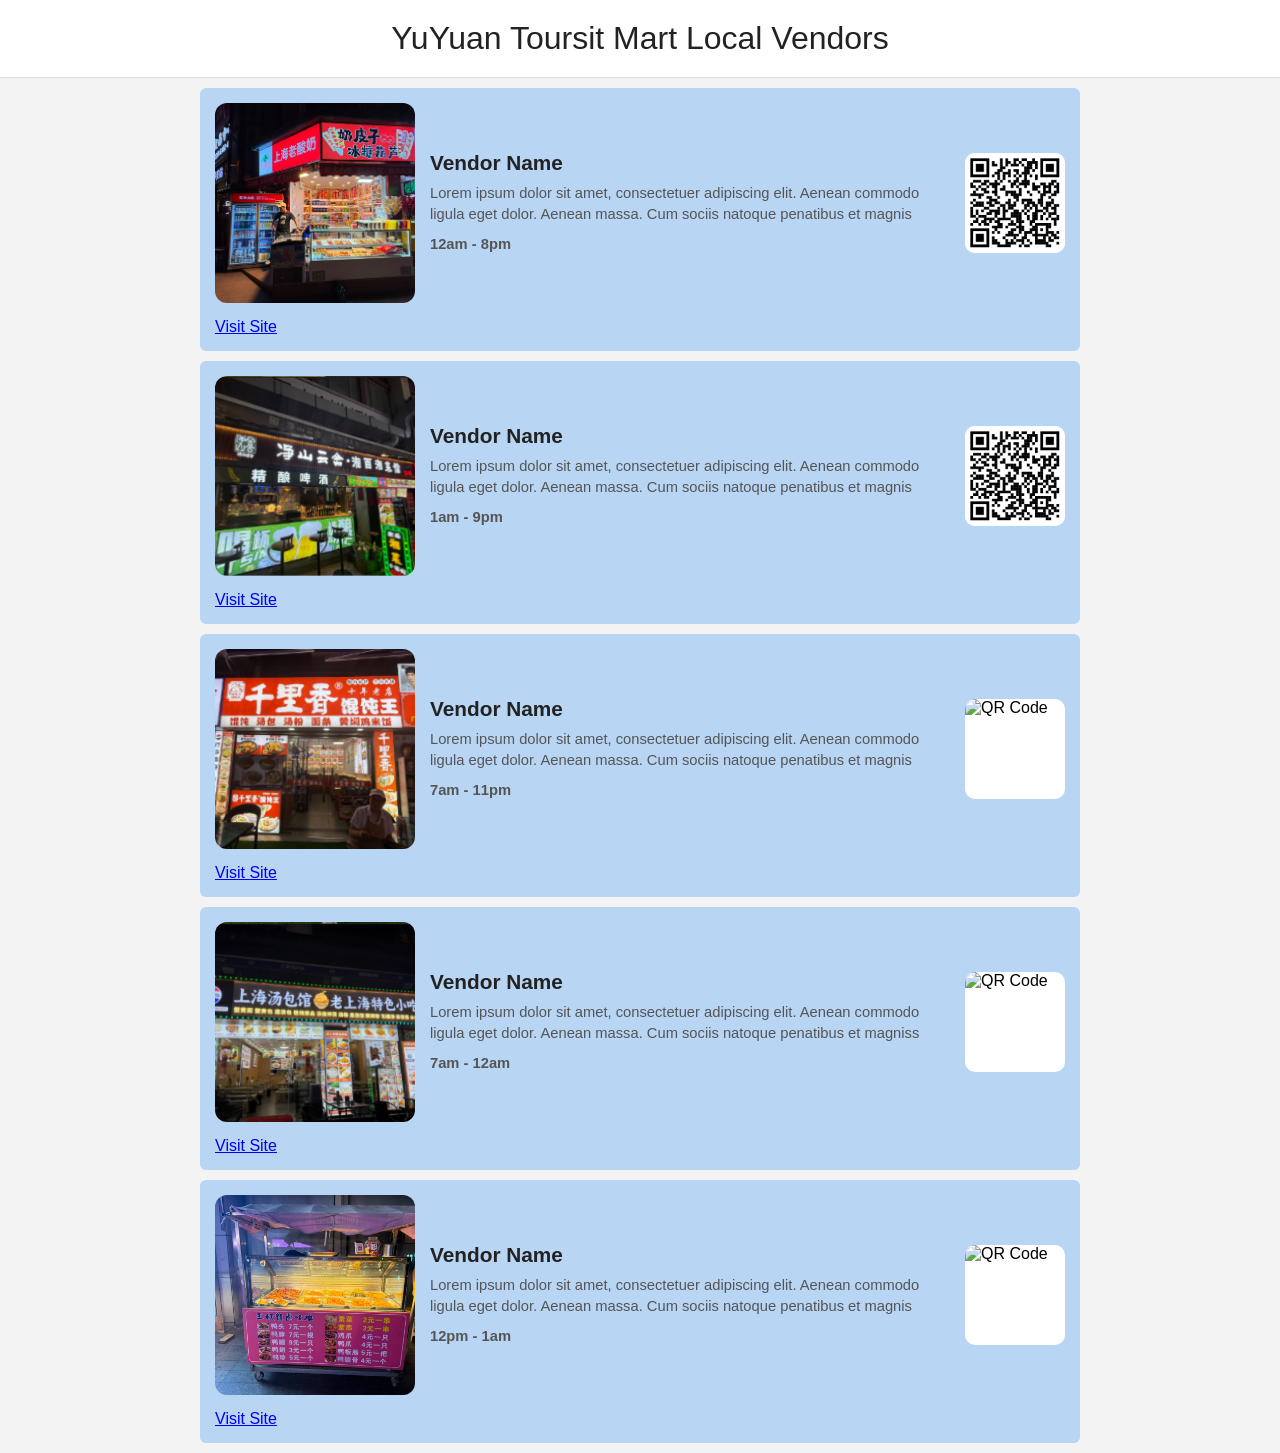
==== index.html @ 6b7d0f92 "Update index.html" ====
<!DOCTYPE html>
<html lang="en">
<head>
	<meta charset="UTF-8">
	<meta name="viewport" content="width=device-width, initial-scale=1.0">
	<title>Discover YuYuan's Local Night Market</title>
	<link rel="stylesheet" href="style.css">
</head>
<body>
	<header>
		<h1>YuYuan Toursit Mart Local Vendors</h1>
	</header>

	<!-- Grid for different Vendors -->
	<main class="vendor-grid">
    	<!-- Vendor Card -->
		<div class="vendor-card">
			<div class="vendor-image"><img src="images/v1_place.jpeg" alt="Vendor"></div>
					
			<div class="vendor-info">
				<h2>Vendor Name</h2>

				<p class="story">
					Lorem ipsum dolor sit amet, consectetuer adipiscing elit. 
					Aenean commodo ligula eget dolor. Aenean massa. Cum 
					sociis natoque penatibus et magnis
				</p>

				<p class="hours">
					<strong>12am - 8pm</strong>
				</p>
			</div>
			
			<div class="vendor-qr">
				<img src="qr/QR 1.png" alt="QR Code">
			</div>

			<a href="menus/v1/vendor1.html">Visit Site</a>
		</div>

		<!-- Vendor Card -->
		<div class="vendor-card">
			<div class="vendor-image"><img src="images/v2_place.png" alt="Vendor"></div>
					
			<div class="vendor-info">
				<h2>Vendor Name</h2>

				<p class="story">
					Lorem ipsum dolor sit amet, consectetuer adipiscing elit. 
					Aenean commodo ligula eget dolor. Aenean massa. Cum 
					sociis natoque penatibus et magnis
				</p>

				<p class="hours">
					<strong>1am - 9pm</strong>
				</p>
			</div>
			
			<div class="vendor-qr">
				<img src="qr/QR 2.png" alt="QR Code">
			</div>
			
			<a href="menus/v2/vendor2.html">Visit Site</a>			
		</div>

		<!-- Vendor Card -->
		<div class="vendor-card">
			<div class="vendor-image"><img src="images/v3_place.png" alt="Vendor"></div>
					
			<div class="vendor-info">
				<h2>Vendor Name</h2>

				<p class="story">
					Lorem ipsum dolor sit amet, consectetuer adipiscing elit. 
					Aenean commodo ligula eget dolor. Aenean massa. Cum 
					sociis natoque penatibus et magnis
				</p>

				<p class="hours">
					<strong>7am - 11pm</strong>
				</p>
			</div>
			
			<div class="vendor-qr">
				<img src="qr/QR 3.png" alt="QR Code">
			</div>

			<a href="menus/v3/vendor3.html">Visit Site</a>
		</div>

		<!-- Vendor Card -->
		<div class="vendor-card">
			<div class="vendor-image"><img src="images/v4_place.png" alt="Vendor"></div>
					
			<div class="vendor-info">
				<h2>Vendor Name</h2>

				<p class="story">
					Lorem ipsum dolor sit amet, consectetuer adipiscing elit. 
					Aenean commodo ligula eget dolor. Aenean massa. Cum 
					sociis natoque penatibus et magniss
				</p>

				<p class="hours">
					<strong>7am - 12am</strong>
				</p>
			</div>
			
			<div class="vendor-qr">
				<img src="qr/QR 4.png" alt="QR Code"> 
			</div>

			<a href="menus/v4/vendor4.html">Visit Site</a>
		</div>

		<div class="vendor-card">
			<div class="vendor-image"><img src="images/v5_place.jpeg" alt="Vendor"></div>
					
			<div class="vendor-info">
				<h2>Vendor Name</h2>

				<p class="story">
					Lorem ipsum dolor sit amet, consectetuer adipiscing elit. 
					Aenean commodo ligula eget dolor. Aenean massa. Cum 
					sociis natoque penatibus et magnis
				</p>

				<p class="hours">
					<strong>12pm - 1am</strong>
				</p>
			</div>
			
			<div class="vendor-qr">
				<img src="qr/QR 5.png" alt="QR Code">
			</div>

			<a href="menus/v5/vendor5.html">Visit Site</a>
		</div>
	</main>
</body>
</html>
---- style.css ----
/* ---------- General ---------- */

*{
    margin:0;
    padding:0;
    box-sizing:border-box;
}

body{
    font-family:Arial, Helvetica, sans-serif;
    background:#f3f3f3;
}

/* ---------- Header ---------- */

header{
    background:white;
    padding:20px;
    text-align:center;
    border-bottom:1px solid #ddd;
}

header h1{
    font-size:2rem;
    font-weight:500;
    color:#222;
}

/* ---------- Vendor Grid ---------- */

.vendor-grid{

    display:grid;

    /* One vendor per row */
    grid-template-columns:1fr;

    gap:10px;

    padding:10px;

    max-width:900px;

    margin:auto;
}

/* ---------- Vendor Card ---------- */

.vendor-card{
    display:grid;

    grid-template-columns:
        200px
        1fr
        100px;

    gap:15px;

    align-items:center;

    background:#b8d5f4;

    padding:15px;

    border-radius:6px;

    min-height:120px;
}

/* ---------- Vendor Image ---------- */

.vendor-image{
    width:200px;
    height:200px;

    border-radius:12px;
    /*background:linear-gradient(
        135deg,
        #ffe5c7,
        #ffbe82
    );*/

    overflow:hidden;
}

.vendor-image img{

    width:100%;
    height:100%;
    object-fit:cover;
}

/* ---------- Vendor Info ---------- */

.vendor-info h2{

    font-size:1.3rem;
    margin-bottom:8px;
    color:#222;
}

.vendor-info p{

    font-size:.92rem;
    color:#555;
    line-height:1.4;
}

.hours{

    margin-top:10px;
    color:#666;
}

/* ---------- QR Code ---------- */

.vendor-qr{

    width:100px;
    height:100px;

    background:white;

    border-radius:10px;

    display:flex;
    justify-content:center;
    align-items:center;

    overflow:hidden;
}

.vendor-qr img{

    width:100%;
    height:100%;
    object-fit:contain;
}

/* ---------- Mobile ---------- */

@media (max-width:600px){

    .vendor-card{

        grid-template-columns:
            100px
            1fr
            75px;

        gap:10px;
    }

    .vendor-image{

        width:100px;
        height:100px;
    }

    .vendor-qr{

        width:60px;
        height:60px;
    }

    .vendor-info h2{

        font-size:1.1rem;
    }

    .vendor-info p{

        font-size:.82rem;
    }

}
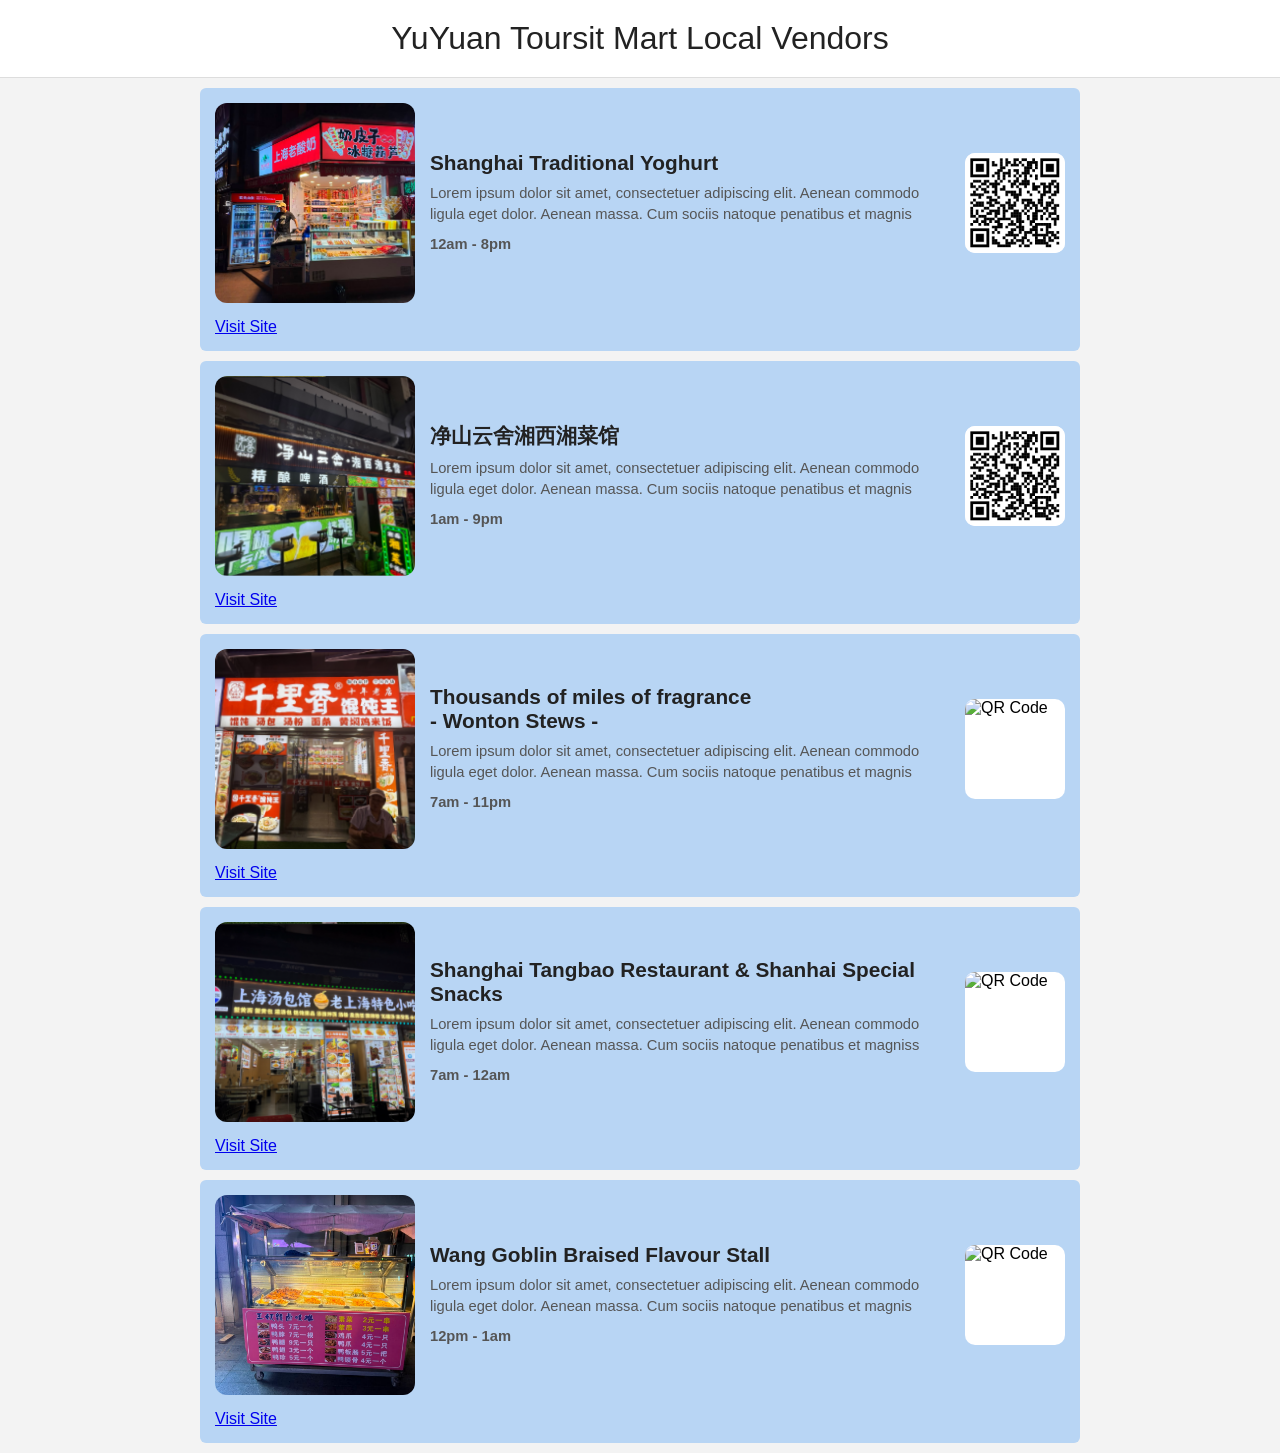
==== commit 18472bdc: "Update index.html" ====
--- a/index.html
+++ b/index.html
@@ -18,7 +18,7 @@
 			<div class="vendor-image"><img src="images/v1_place.jpeg" alt="Vendor"></div>
 					
 			<div class="vendor-info">
-				<h2>Vendor Name</h2>
+				<h2>Shanghai Traditional Yoghurt</h2>
 
 				<p class="story">
 					Lorem ipsum dolor sit amet, consectetuer adipiscing elit. 
@@ -43,7 +43,7 @@
 			<div class="vendor-image"><img src="images/v2_place.png" alt="Vendor"></div>
 					
 			<div class="vendor-info">
-				<h2>Vendor Name</h2>
+				<h2>净山云舍湘西湘菜馆</h2>
 
 				<p class="story">
 					Lorem ipsum dolor sit amet, consectetuer adipiscing elit. 
@@ -68,7 +68,7 @@
 			<div class="vendor-image"><img src="images/v3_place.png" alt="Vendor"></div>
 					
 			<div class="vendor-info">
-				<h2>Vendor Name</h2>
+				<h2>Thousands of miles of fragrance<br>- Wonton Stews -</h2>
 
 				<p class="story">
 					Lorem ipsum dolor sit amet, consectetuer adipiscing elit. 
@@ -93,7 +93,7 @@
 			<div class="vendor-image"><img src="images/v4_place.png" alt="Vendor"></div>
 					
 			<div class="vendor-info">
-				<h2>Vendor Name</h2>
+				<h2>Shanghai Tangbao Restaurant & Shanhai Special Snacks</h2>
 
 				<p class="story">
 					Lorem ipsum dolor sit amet, consectetuer adipiscing elit. 
@@ -117,7 +117,7 @@
 			<div class="vendor-image"><img src="images/v5_place.jpeg" alt="Vendor"></div>
 					
 			<div class="vendor-info">
-				<h2>Vendor Name</h2>
+				<h2>Wang Goblin Braised Flavour Stall</h2>
 
 				<p class="story">
 					Lorem ipsum dolor sit amet, consectetuer adipiscing elit. 
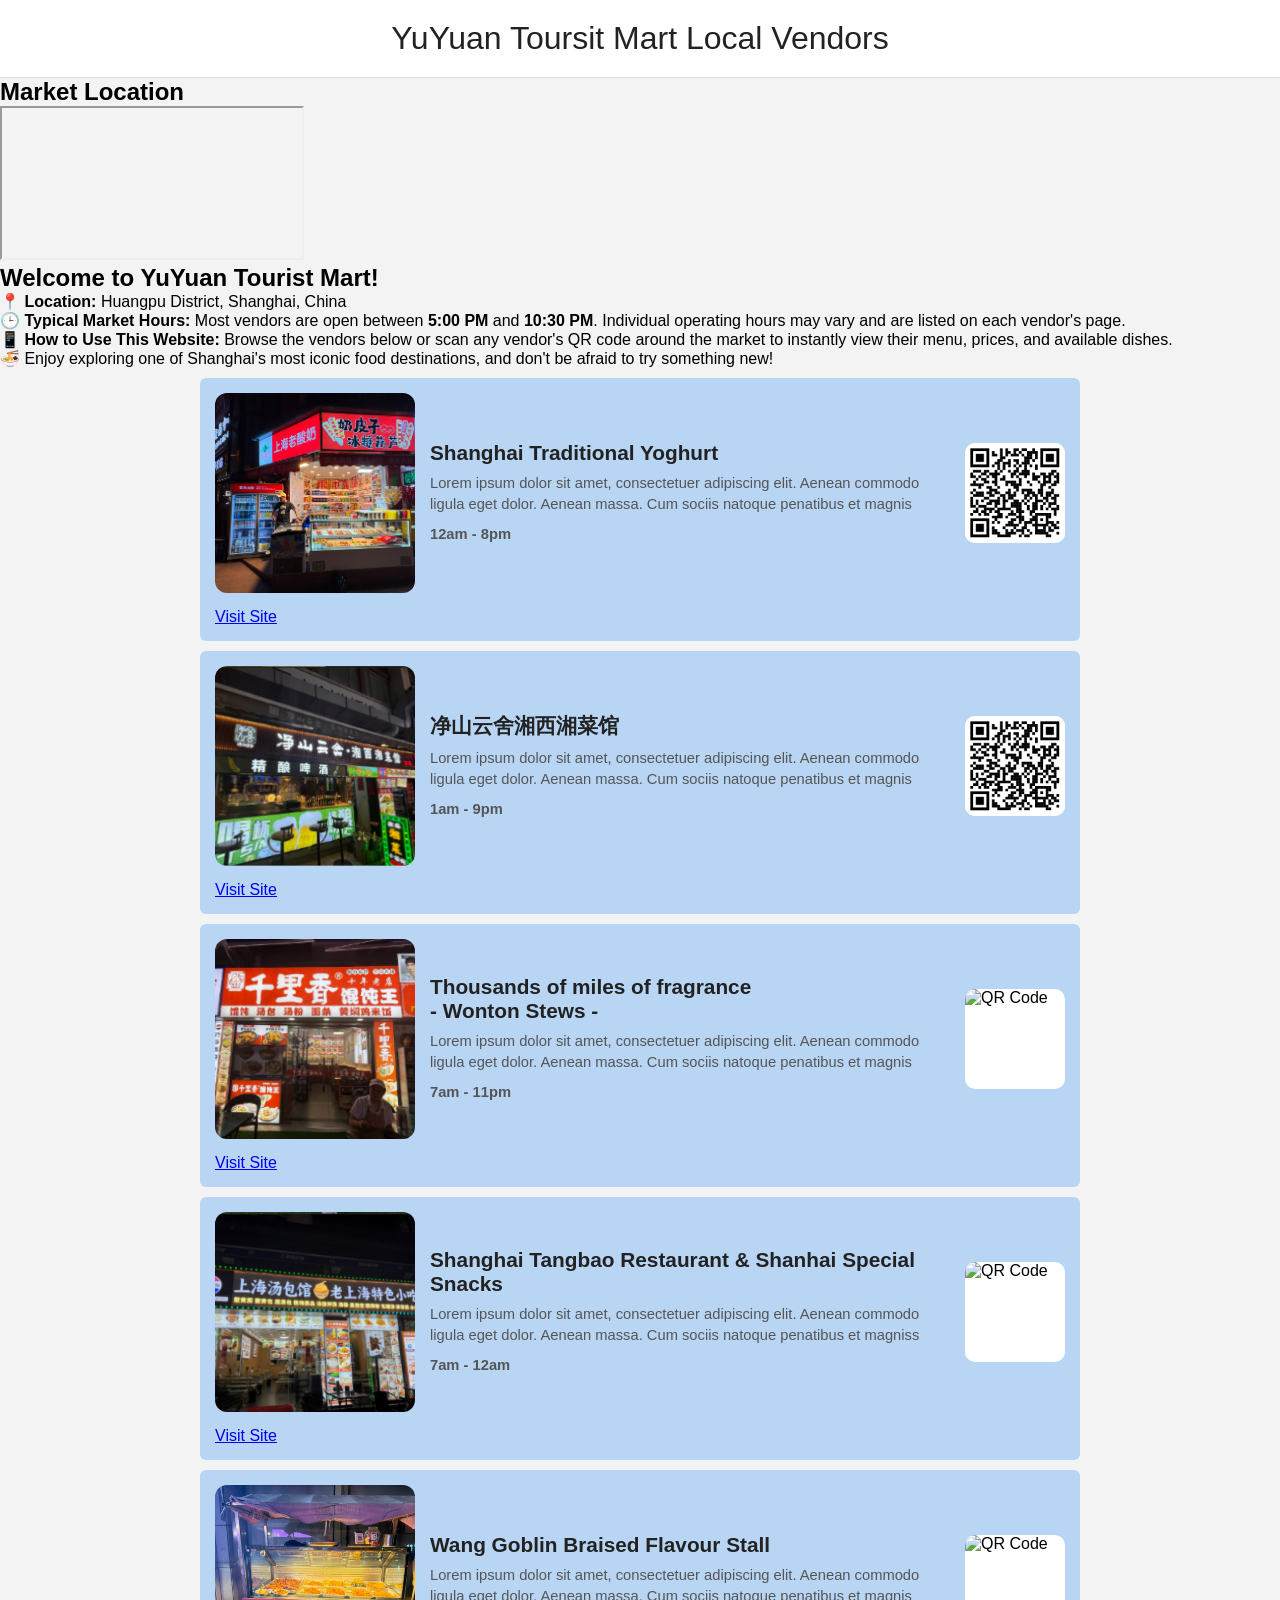
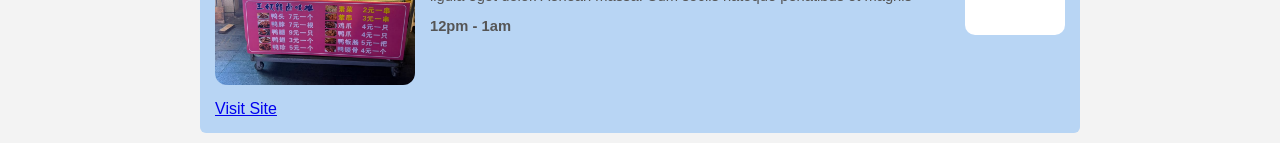
==== commit 91131bb8: "Update index.html" ====
--- a/index.html
+++ b/index.html
@@ -10,6 +10,49 @@
 	<header>
 		<h1>YuYuan Toursit Mart Local Vendors</h1>
 	</header>
+
+	<section class="map-section">
+
+    	<h2>Market Location</h2>
+
+		<div class="map-container">
+			<iframe
+				src="https://www.google.com/maps?q=YuYuan+Tourist+Mart+Shanghai&output=embed"
+				loading="lazy"
+				allowfullscreen
+				referrerpolicy="no-referrer-when-downgrade">
+			</iframe>
+		</div>
+
+	</section>
+
+	<section class="market-info">
+
+		<h2>Welcome to YuYuan Tourist Mart!</h2>
+
+		<p>
+			📍 <strong>Location:</strong> Huangpu District, Shanghai, China
+		</p>
+
+		<p>
+			🕒 <strong>Typical Market Hours:</strong> Most vendors are open between
+			<strong>5:00 PM</strong> and <strong>10:30 PM</strong>. Individual
+			operating hours may vary and are listed on each vendor's page.
+		</p>
+
+		<p>
+			📱 <strong>How to Use This Website:</strong> Browse the vendors below or
+			scan any vendor's QR code around the market to instantly view their menu,
+			prices, and available dishes.
+		</p>
+
+		<p>
+			🍜 Enjoy exploring one of Shanghai's most iconic food destinations, and
+			don't be afraid to try something new!
+		</p>
+
+	</section>
+
 
 	<!-- Grid for different Vendors -->
 	<main class="vendor-grid">
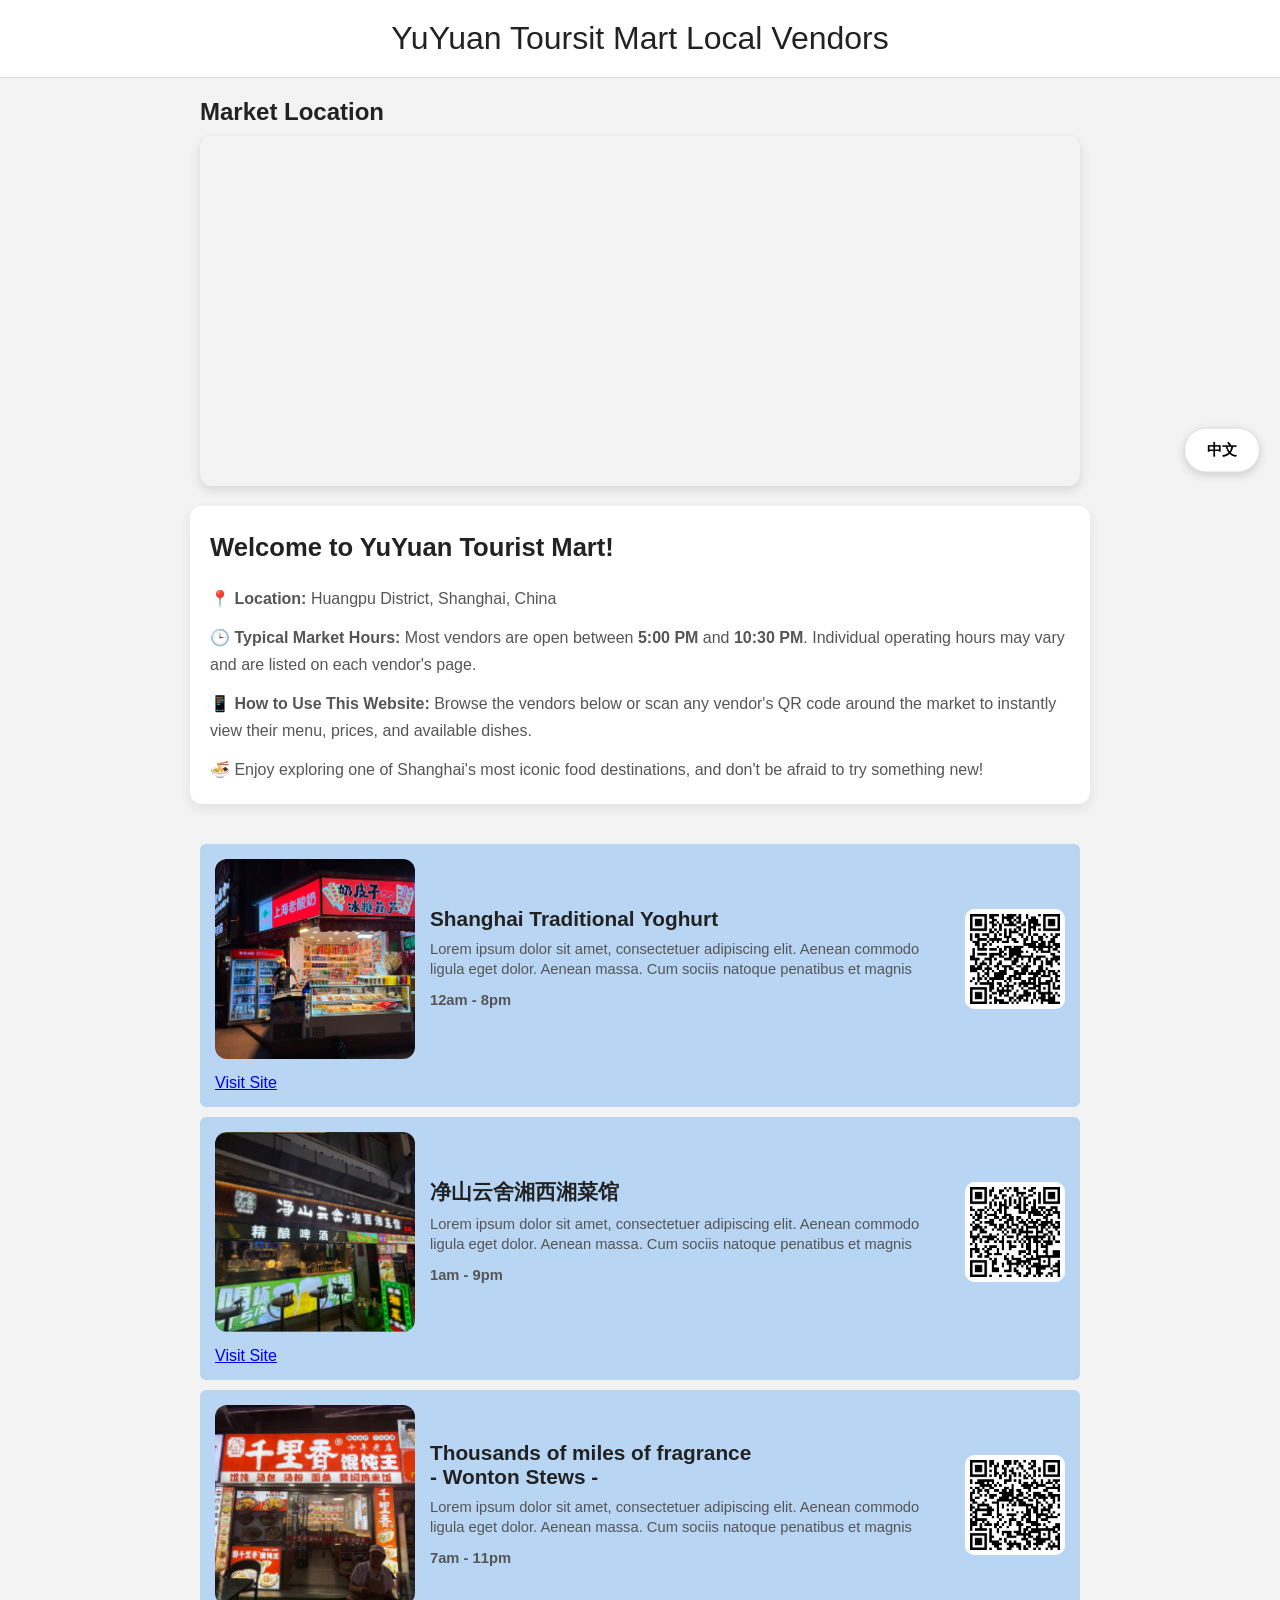
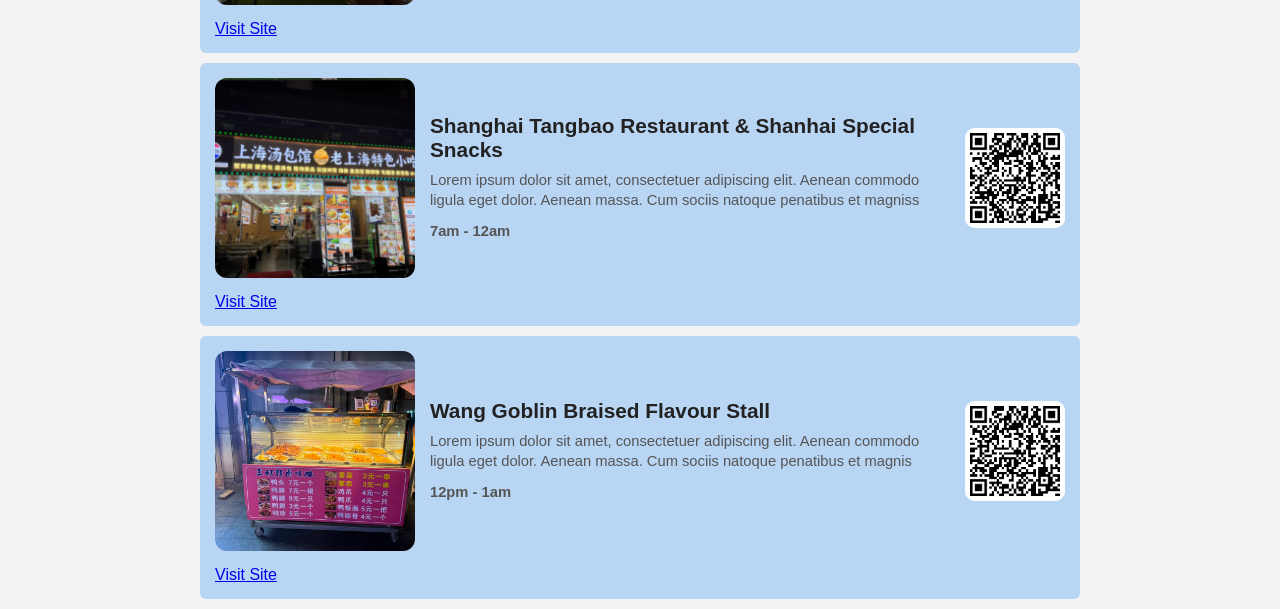
==== commit b81a13e0: "Update index.html" ====
--- a/index.html
+++ b/index.html
@@ -8,12 +8,12 @@
 </head>
 <body>
 	<header>
-		<h1>YuYuan Toursit Mart Local Vendors</h1>
+		<h1 data-en="YuYuan Toursit Mart Local Vendors" data-zh="豫园旅游商城本地商户">YuYuan Toursit Mart Local Vendors</h1>
 	</header>
 
 	<section class="map-section">
 
-    	<h2>Market Location</h2>
+    	<h2 data-en="Market Location" data-zh="市场位置">Market Location</h2>
 
 		<div class="map-container">
 			<iframe
@@ -28,25 +28,25 @@
 
 	<section class="market-info">
 
-		<h2>Welcome to YuYuan Tourist Mart!</h2>
+		<h2 data-en="Welcome to YuYuan Tourist Mart!" data-zh="欢迎来到豫园旅游商城！">Welcome to YuYuan Tourist Mart!</h2>
 
-		<p>
+		<p data-en="📍 <strong>Location:</strong> Huangpu District, Shanghai, China" data-zh="📍 <strong>地址：</strong>中国上海黄浦区">
 			📍 <strong>Location:</strong> Huangpu District, Shanghai, China
 		</p>
 
-		<p>
+		<p data-en="🕒 <strong>Typical Market Hours:</strong> Most vendors are open between <strong>5:00 PM</strong> and <strong>10:30 PM</strong>. Individual operating hours may vary and are listed on each vendor's page." data-zh="🕒 <strong>典型营业时间：</strong>大多数商户的营业时间为 <strong>下午5:00</strong> 至 <strong>晚上10:30</strong>。具体营业时间因商户而异，详情请见各商户页面。">
 			🕒 <strong>Typical Market Hours:</strong> Most vendors are open between
 			<strong>5:00 PM</strong> and <strong>10:30 PM</strong>. Individual
 			operating hours may vary and are listed on each vendor's page.
 		</p>
 
-		<p>
+		<p data-en="📱 <strong>How to Use This Website:</strong> Browse the vendors below or scan any vendor's QR code around the market to instantly view their menu, prices, and available dishes." data-zh="📱 <strong>使用说明：</strong>浏览下方商户列表，或扫描市场内任意商户的二维码，即可立即查看其菜单、价格和可选菜品。">
 			📱 <strong>How to Use This Website:</strong> Browse the vendors below or
 			scan any vendor's QR code around the market to instantly view their menu,
 			prices, and available dishes.
 		</p>
 
-		<p>
+		<p data-en="🍜 Enjoy exploring one of Shanghai's most iconic food destinations, and don't be afraid to try something new!" data-zh="🍜 尽情探索上海最具代表性的美食胜地之一，勇敢尝试新口味吧！">
 			🍜 Enjoy exploring one of Shanghai's most iconic food destinations, and
 			don't be afraid to try something new!
 		</p>
@@ -61,7 +61,7 @@
 			<div class="vendor-image"><img src="images/v1_place.jpeg" alt="Vendor"></div>
 					
 			<div class="vendor-info">
-				<h2>Shanghai Traditional Yoghurt</h2>
+				<h2 data-en="Shanghai Traditional Yoghurt" data-zh="上海传统酸奶">Shanghai Traditional Yoghurt</h2>
 
 				<p class="story">
 					Lorem ipsum dolor sit amet, consectetuer adipiscing elit. 
@@ -78,7 +78,7 @@
 				<img src="qr/QR 1.png" alt="QR Code">
 			</div>
 
-			<a href="menus/v1/vendor1.html">Visit Site</a>
+			<a href="menus/v1/vendor1.html" data-en="Visit Site" data-zh="访问网站">Visit Site</a>
 		</div>
 
 		<!-- Vendor Card -->
@@ -86,7 +86,7 @@
 			<div class="vendor-image"><img src="images/v2_place.png" alt="Vendor"></div>
 					
 			<div class="vendor-info">
-				<h2>净山云舍湘西湘菜馆</h2>
+				<h2 data-en="Jingshan Yunshe Xiangxi Hunan Restaurant" data-zh="净山云舍湘西湘菜馆">净山云舍湘西湘菜馆</h2>
 
 				<p class="story">
 					Lorem ipsum dolor sit amet, consectetuer adipiscing elit. 
@@ -103,7 +103,7 @@
 				<img src="qr/QR 2.png" alt="QR Code">
 			</div>
 			
-			<a href="menus/v2/vendor2.html">Visit Site</a>			
+			<a href="menus/v2/vendor2.html" data-en="Visit Site" data-zh="访问网站">Visit Site</a>			
 		</div>
 
 		<!-- Vendor Card -->
@@ -111,7 +111,7 @@
 			<div class="vendor-image"><img src="images/v3_place.png" alt="Vendor"></div>
 					
 			<div class="vendor-info">
-				<h2>Thousands of miles of fragrance<br>- Wonton Stews -</h2>
+				<h2 data-en="Thousands of miles of fragrance<br>- Wonton Stews -" data-zh="千里飘香<br>- 馄饨煲 -">Thousands of miles of fragrance<br>- Wonton Stews -</h2>
 
 				<p class="story">
 					Lorem ipsum dolor sit amet, consectetuer adipiscing elit. 
@@ -128,7 +128,7 @@
 				<img src="qr/QR 3.png" alt="QR Code">
 			</div>
 
-			<a href="menus/v3/vendor3.html">Visit Site</a>
+			<a href="menus/v3/vendor3.html" data-en="Visit Site" data-zh="访问网站">Visit Site</a>
 		</div>
 
 		<!-- Vendor Card -->
@@ -136,7 +136,7 @@
 			<div class="vendor-image"><img src="images/v4_place.png" alt="Vendor"></div>
 					
 			<div class="vendor-info">
-				<h2>Shanghai Tangbao Restaurant & Shanhai Special Snacks</h2>
+				<h2 data-en="Shanghai Tangbao Restaurant & Shanhai Special Snacks" data-zh="上海汤包餐厅 & 上海特色小吃">Shanghai Tangbao Restaurant & Shanhai Special Snacks</h2>
 
 				<p class="story">
 					Lorem ipsum dolor sit amet, consectetuer adipiscing elit. 
@@ -153,14 +153,14 @@
 				<img src="qr/QR 4.png" alt="QR Code"> 
 			</div>
 
-			<a href="menus/v4/vendor4.html">Visit Site</a>
+			<a href="menus/v4/vendor4.html" data-en="Visit Site" data-zh="访问网站">Visit Site</a>
 		</div>
 
 		<div class="vendor-card">
 			<div class="vendor-image"><img src="images/v5_place.jpeg" alt="Vendor"></div>
 					
 			<div class="vendor-info">
-				<h2>Wang Goblin Braised Flavour Stall</h2>
+				<h2 data-en="Wang Goblin Braised Flavour Stall" data-zh="王小妖卤味摊">Wang Goblin Braised Flavour Stall</h2>
 
 				<p class="story">
 					Lorem ipsum dolor sit amet, consectetuer adipiscing elit. 
@@ -177,8 +177,15 @@
 				<img src="qr/QR 5.png" alt="QR Code">
 			</div>
 
-			<a href="menus/v5/vendor5.html">Visit Site</a>
+			<a href="menus/v5/vendor5.html" data-en="Visit Site" data-zh="访问网站">Visit Site</a>
 		</div>
 	</main>
+
+	<button id="lang-toggle" class="lang-toggle-button">
+		中文
+	</button>
+
+<script src="script.js"></script>
+
 </body>
 </html>
--- a/style.css
+++ b/style.css
@@ -24,6 +24,132 @@
     font-size:2rem;
     font-weight:500;
     color:#222;
+}
+
+/* ==========================
+   Language Toggle
+========================== */
+
+.lang-toggle-button{
+
+    position:fixed;
+
+    top:50%;
+
+    right:20px;
+
+    transform:translateY(-50%);
+
+    border:1px solid #ddd;
+
+    background:white;
+
+    border-radius:25px;
+
+    padding:12px 22px;
+
+    font-size:15px;
+
+    font-weight:bold;
+
+    cursor:pointer;
+
+    box-shadow:0 3px 10px rgba(0,0,0,.15);
+
+    z-index:200;
+}
+
+.lang-toggle-button:hover{
+
+    background:#e6e6e6;
+}
+
+/* ==========================
+   Google Map
+========================== */
+
+.map-section{
+
+    max-width:900px;
+
+    margin:20px auto;
+
+    padding:0 10px;
+}
+
+.map-section h2{
+
+    margin-bottom:10px;
+
+    color:#222;
+
+    font-size:1.5rem;
+}
+
+.map-container{
+
+    width:100%;
+
+    height:350px;
+
+    overflow:hidden;
+
+    border-radius:12px;
+
+    box-shadow:0 4px 12px rgba(0,0,0,.12);
+}
+
+.map-container iframe{
+
+    width:100%;
+
+    height:100%;
+
+    border:none;
+}
+
+/* ==========================
+   Market Information
+========================== */
+
+.market-info{
+
+    max-width:900px;
+
+    margin:20px auto 30px;
+
+    padding:20px;
+
+    background:#ffffff;
+
+    border-radius:12px;
+
+    box-shadow:0 4px 12px rgba(0,0,0,.08);
+
+    line-height:1.7;
+}
+
+.market-info h2{
+
+    margin-bottom:15px;
+
+    color:#222;
+
+    font-size:1.6rem;
+}
+
+.market-info p{
+
+    margin-bottom:12px;
+
+    color:#555;
+
+    font-size:1rem;
+}
+
+.market-info p:last-child{
+
+    margin-bottom:0;
 }
 
 /* ---------- Vendor Grid ---------- */
@@ -173,4 +299,4 @@
         font-size:.82rem;
     }
 
-}+}
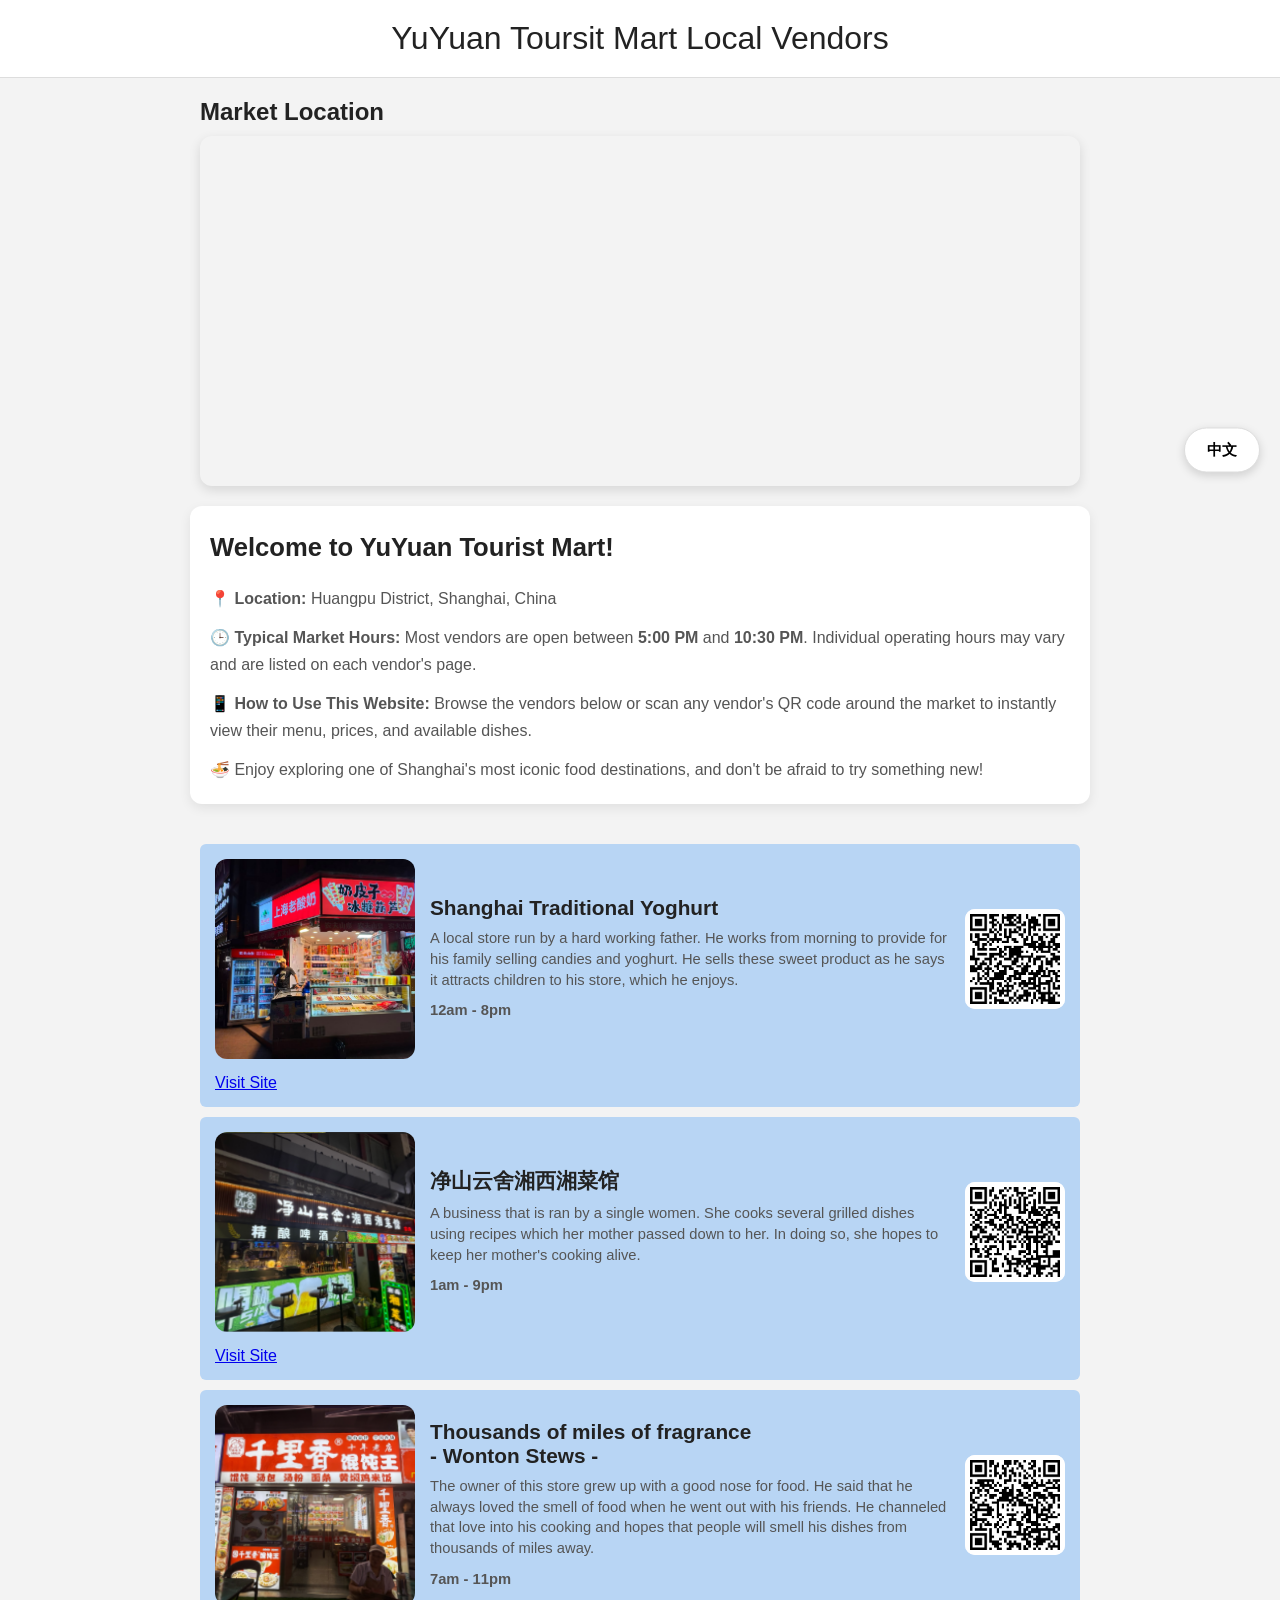
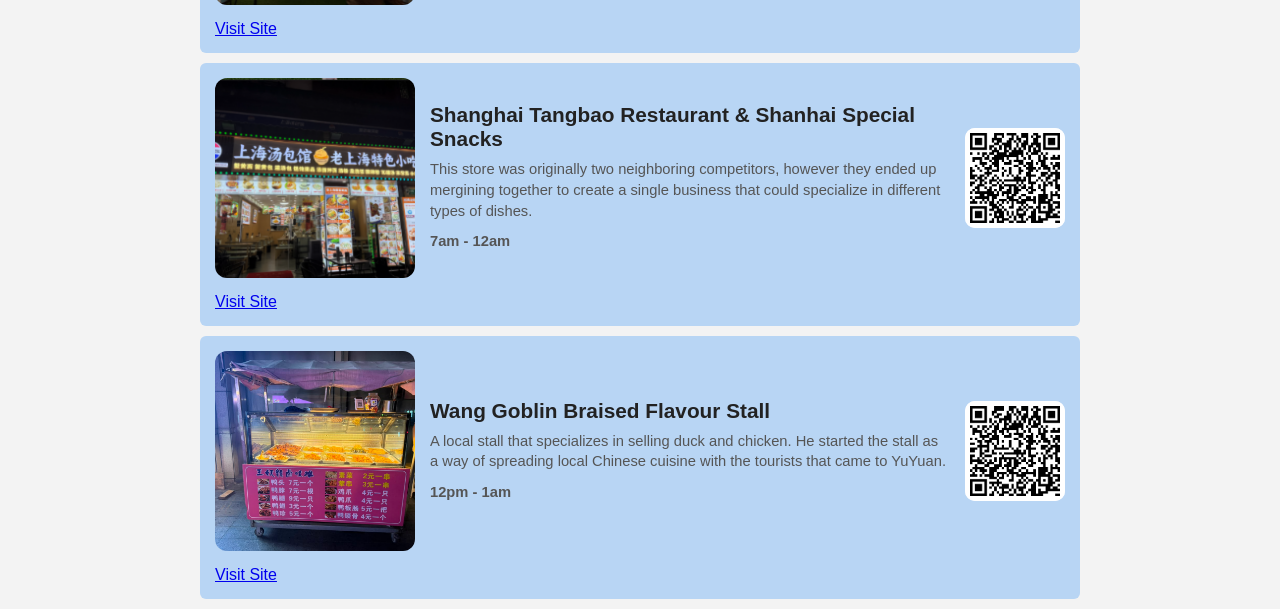
==== commit ea4c72f9: "Update index.html" ====
--- a/index.html
+++ b/index.html
@@ -64,9 +64,10 @@
 				<h2 data-en="Shanghai Traditional Yoghurt" data-zh="上海传统酸奶">Shanghai Traditional Yoghurt</h2>
 
 				<p class="story">
-					Lorem ipsum dolor sit amet, consectetuer adipiscing elit. 
-					Aenean commodo ligula eget dolor. Aenean massa. Cum 
-					sociis natoque penatibus et magnis
+					A local store run by a hard working father. He works from morning to
+					provide for his family selling candies and yoghurt. He sells these
+					sweet product as he says it attracts children to his store, which he
+					enjoys.
 				</p>
 
 				<p class="hours">
@@ -89,9 +90,10 @@
 				<h2 data-en="Jingshan Yunshe Xiangxi Hunan Restaurant" data-zh="净山云舍湘西湘菜馆">净山云舍湘西湘菜馆</h2>
 
 				<p class="story">
-					Lorem ipsum dolor sit amet, consectetuer adipiscing elit. 
-					Aenean commodo ligula eget dolor. Aenean massa. Cum 
-					sociis natoque penatibus et magnis
+					A business that is ran by a single women. She cooks
+					several grilled dishes using recipes which her mother
+					passed down to her. In doing so, she hopes to keep
+					her mother's cooking alive.
 				</p>
 
 				<p class="hours">
@@ -114,9 +116,10 @@
 				<h2 data-en="Thousands of miles of fragrance<br>- Wonton Stews -" data-zh="千里飘香<br>- 馄饨煲 -">Thousands of miles of fragrance<br>- Wonton Stews -</h2>
 
 				<p class="story">
-					Lorem ipsum dolor sit amet, consectetuer adipiscing elit. 
-					Aenean commodo ligula eget dolor. Aenean massa. Cum 
-					sociis natoque penatibus et magnis
+					The owner of this store grew up with a good nose for food.
+					He said that he always loved the smell of food when he went
+					out with his friends. He channeled that love into his cooking
+					and hopes that people will smell his dishes from thousands of miles away.
 				</p>
 
 				<p class="hours">
@@ -139,9 +142,9 @@
 				<h2 data-en="Shanghai Tangbao Restaurant & Shanhai Special Snacks" data-zh="上海汤包餐厅 & 上海特色小吃">Shanghai Tangbao Restaurant & Shanhai Special Snacks</h2>
 
 				<p class="story">
-					Lorem ipsum dolor sit amet, consectetuer adipiscing elit. 
-					Aenean commodo ligula eget dolor. Aenean massa. Cum 
-					sociis natoque penatibus et magniss
+					This store was originally two neighboring competitors,
+					however they ended up mergining together to create a
+					single business that could specialize in different types of dishes.
 				</p>
 
 				<p class="hours">
@@ -163,9 +166,9 @@
 				<h2 data-en="Wang Goblin Braised Flavour Stall" data-zh="王小妖卤味摊">Wang Goblin Braised Flavour Stall</h2>
 
 				<p class="story">
-					Lorem ipsum dolor sit amet, consectetuer adipiscing elit. 
-					Aenean commodo ligula eget dolor. Aenean massa. Cum 
-					sociis natoque penatibus et magnis
+					A local stall that specializes in selling duck and chicken.
+					He started the stall as a way of spreading local Chinese
+					cuisine with the tourists that came to YuYuan.
 				</p>
 
 				<p class="hours">
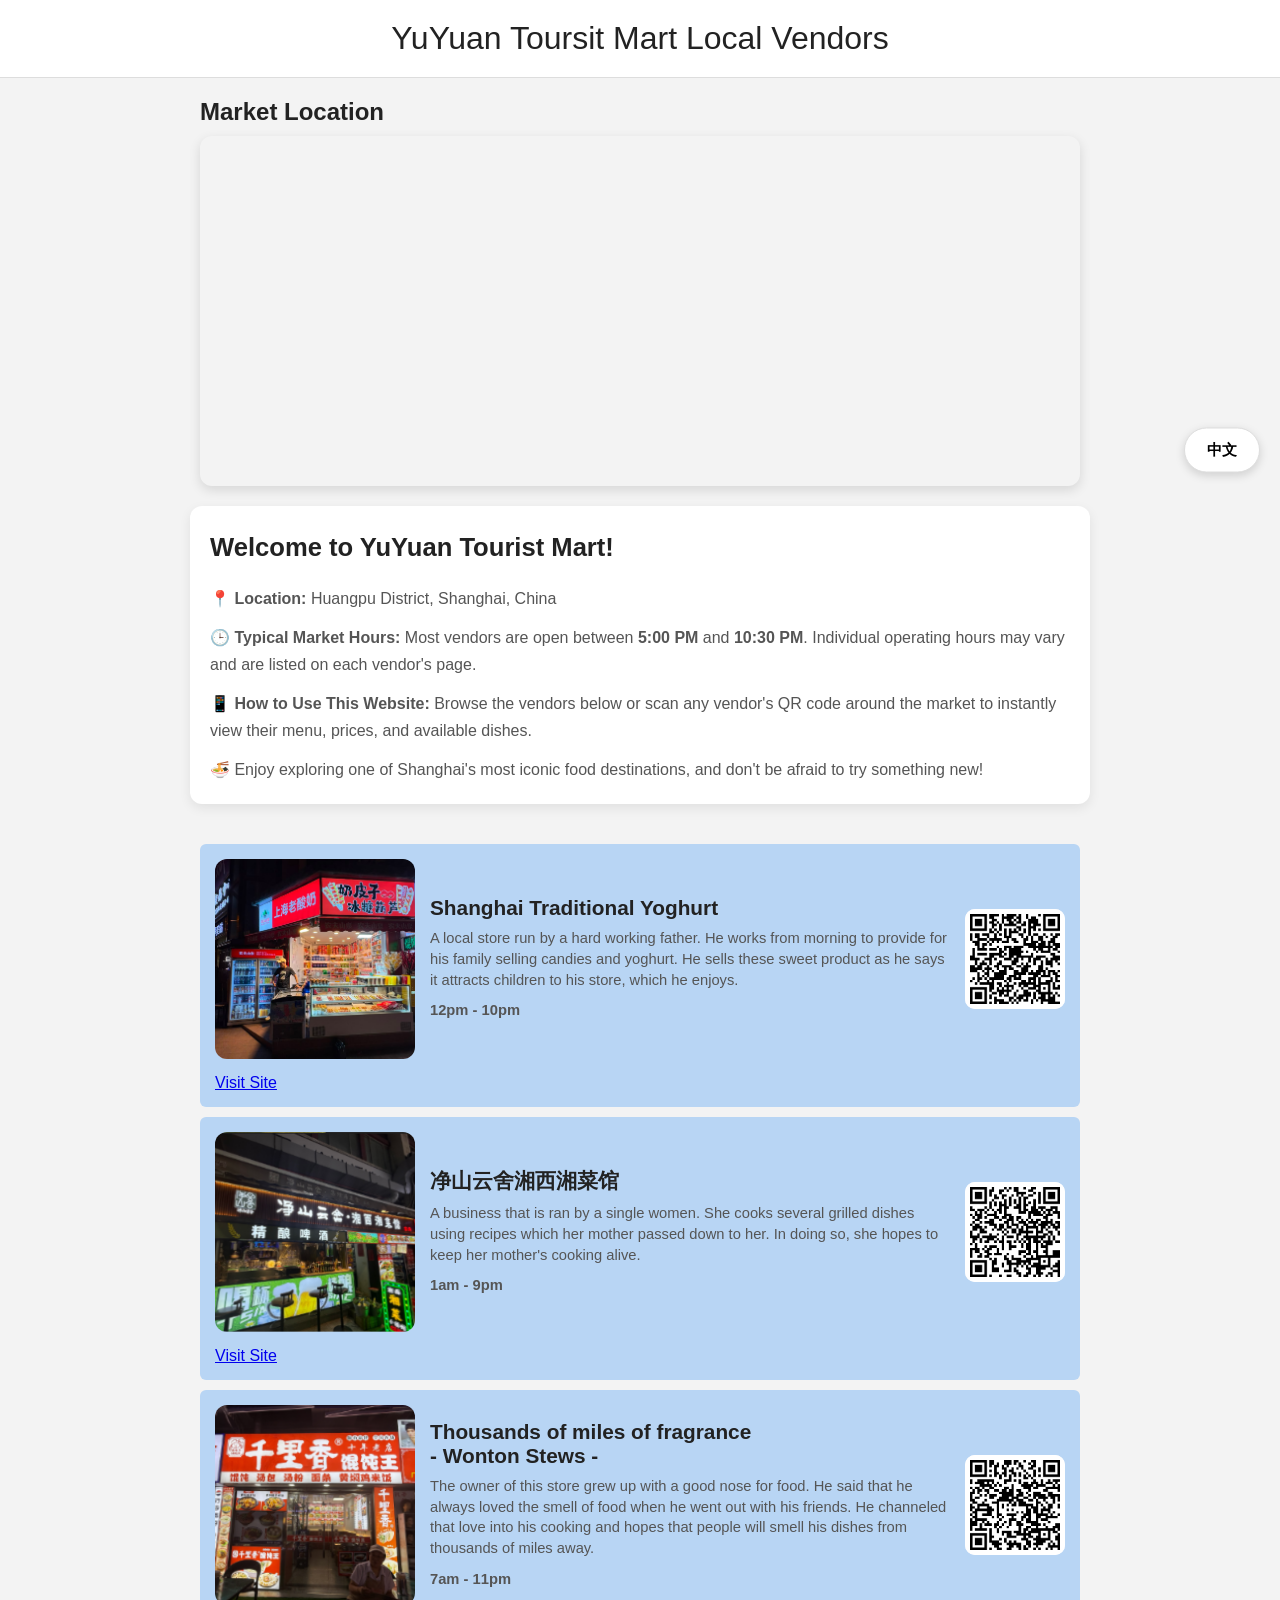
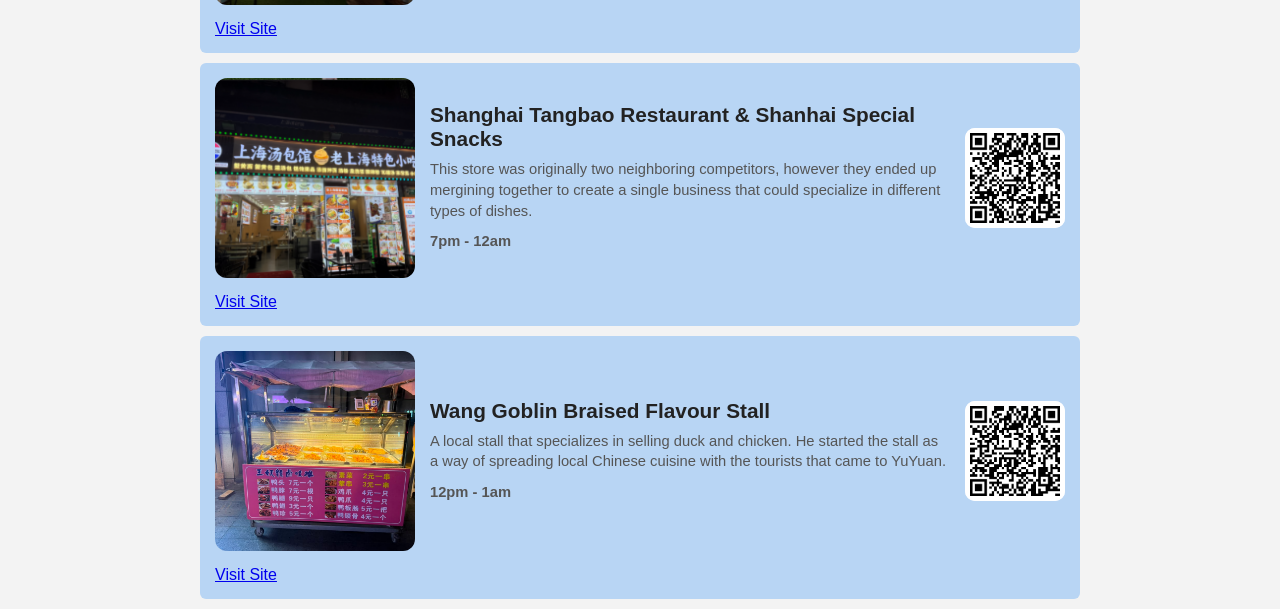
==== commit e8c97fc9: "Update index.html" ====
--- a/index.html
+++ b/index.html
@@ -71,7 +71,7 @@
 				</p>
 
 				<p class="hours">
-					<strong>12am - 8pm</strong>
+					<strong>12pm - 10pm</strong>
 				</p>
 			</div>
 			
@@ -148,7 +148,7 @@
 				</p>
 
 				<p class="hours">
-					<strong>7am - 12am</strong>
+					<strong>7pm - 12am</strong>
 				</p>
 			</div>
 			
